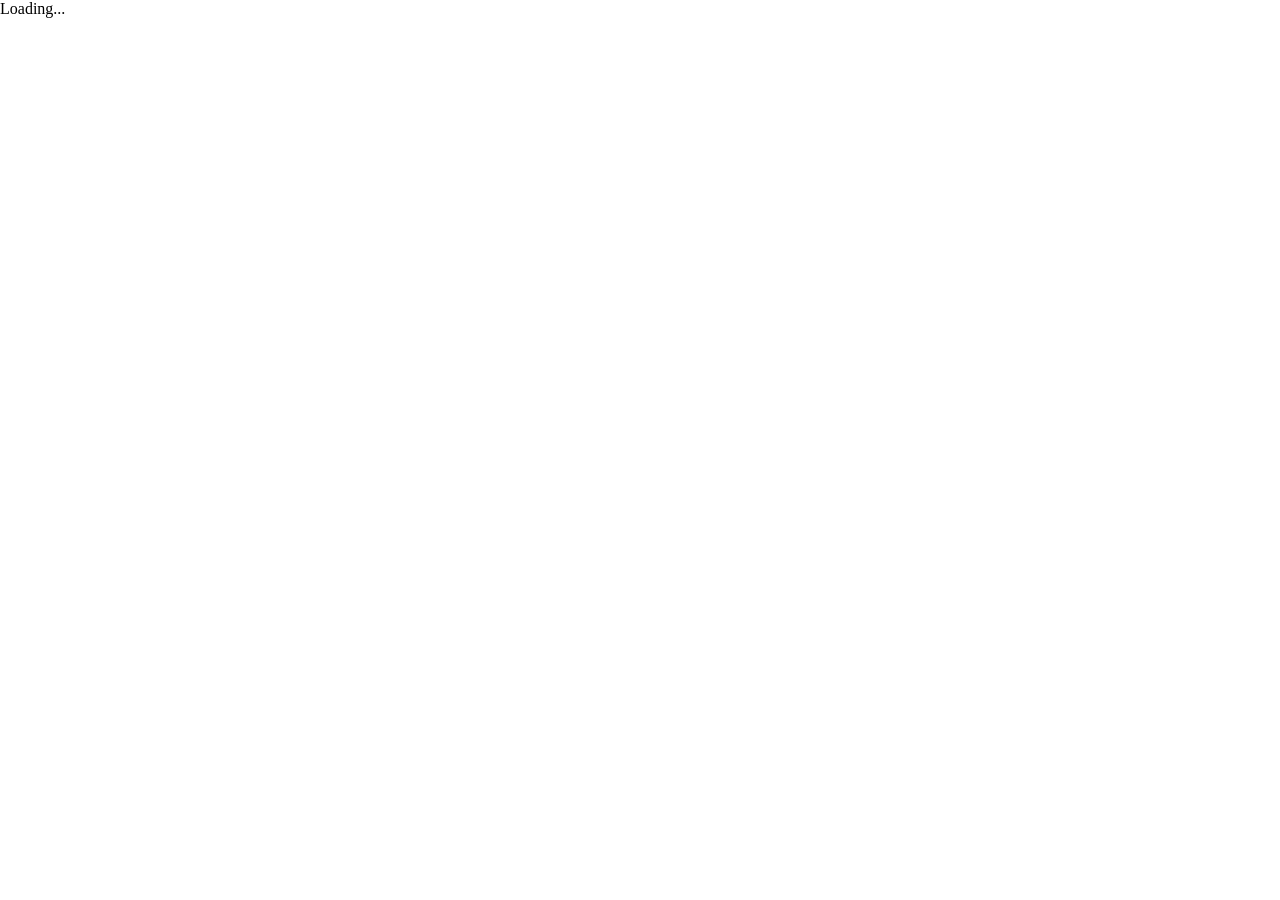
==== soyboiPlinko/index.html @ 9991f7f1 "Added soyboi plinko" ====
<!DOCTYPE html>
<html lang="en">
  <head>
    <meta charset="utf-8" />
    <meta name="viewport" content="width=device-width, initial-scale=1.0">

    <title>Sketch</title>

    <link rel="stylesheet" type="text/css" href="style.css">

    <script src="libraries/p5.min.js"></script>
    <script src="libraries/p5.sound.min.js"></script>
    <script src="libraries/matter.js"></script>
  </head>

  <body>
    <script src="sketch.js"></script>
  </body>
</html>
---- soyboiPlinko/style.css ----
html, body {
  margin: 0;
  padding: 0;
}

canvas {
  display: block;
}
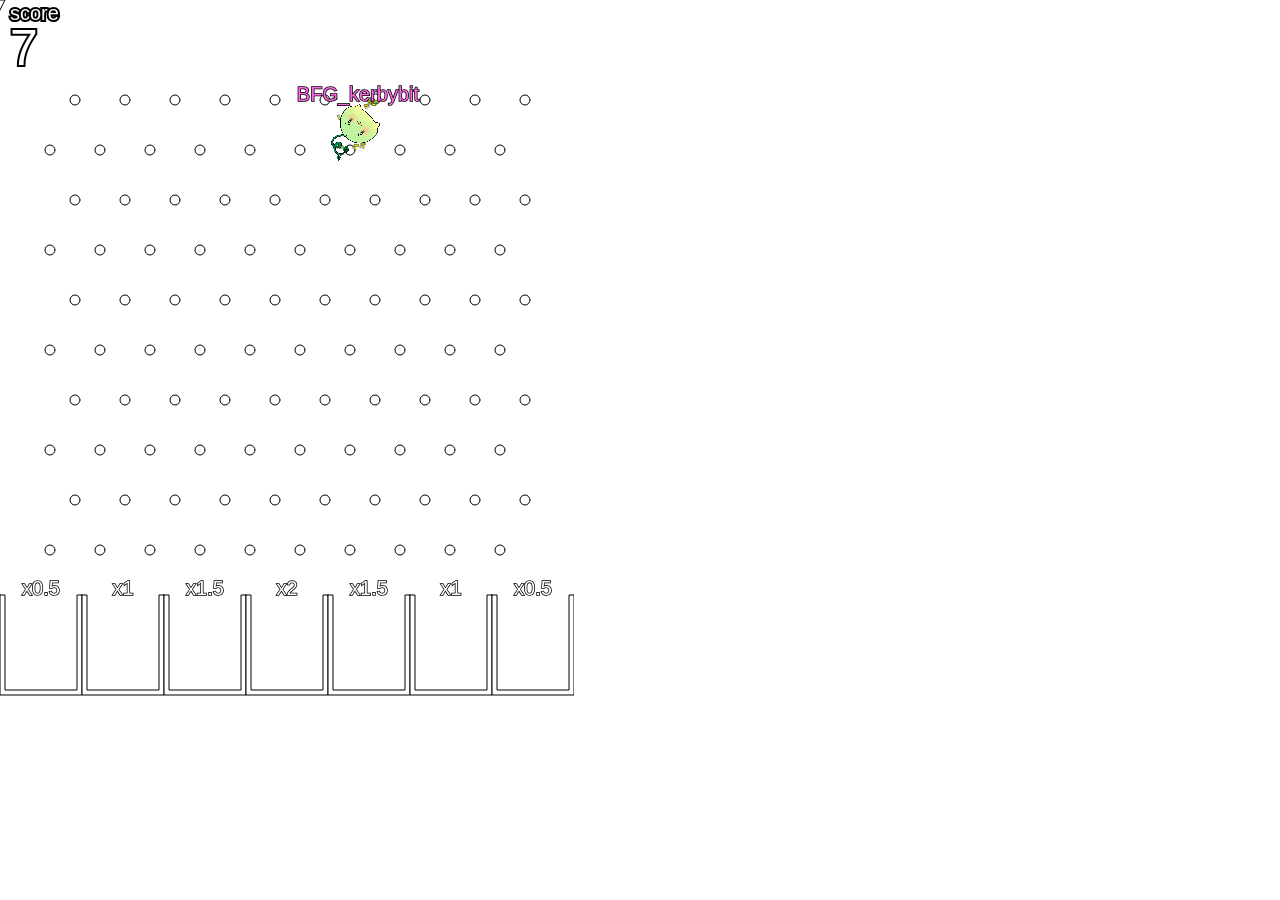
==== commit 9b43ff39: "Added scoring - refactored some code (still needs more cleanup) - added particle effects - added pin" ====
--- a/soyboiPlinko/index.html
+++ b/soyboiPlinko/index.html
@@ -11,6 +11,8 @@
     <script src="libraries/p5.min.js"></script>
     <script src="libraries/p5.sound.min.js"></script>
     <script src="libraries/matter.js"></script>
+    <script src="libraries/objects.js"></script>
+    <script src="libraries/particles.js"></script>
   </head>
 
   <body>
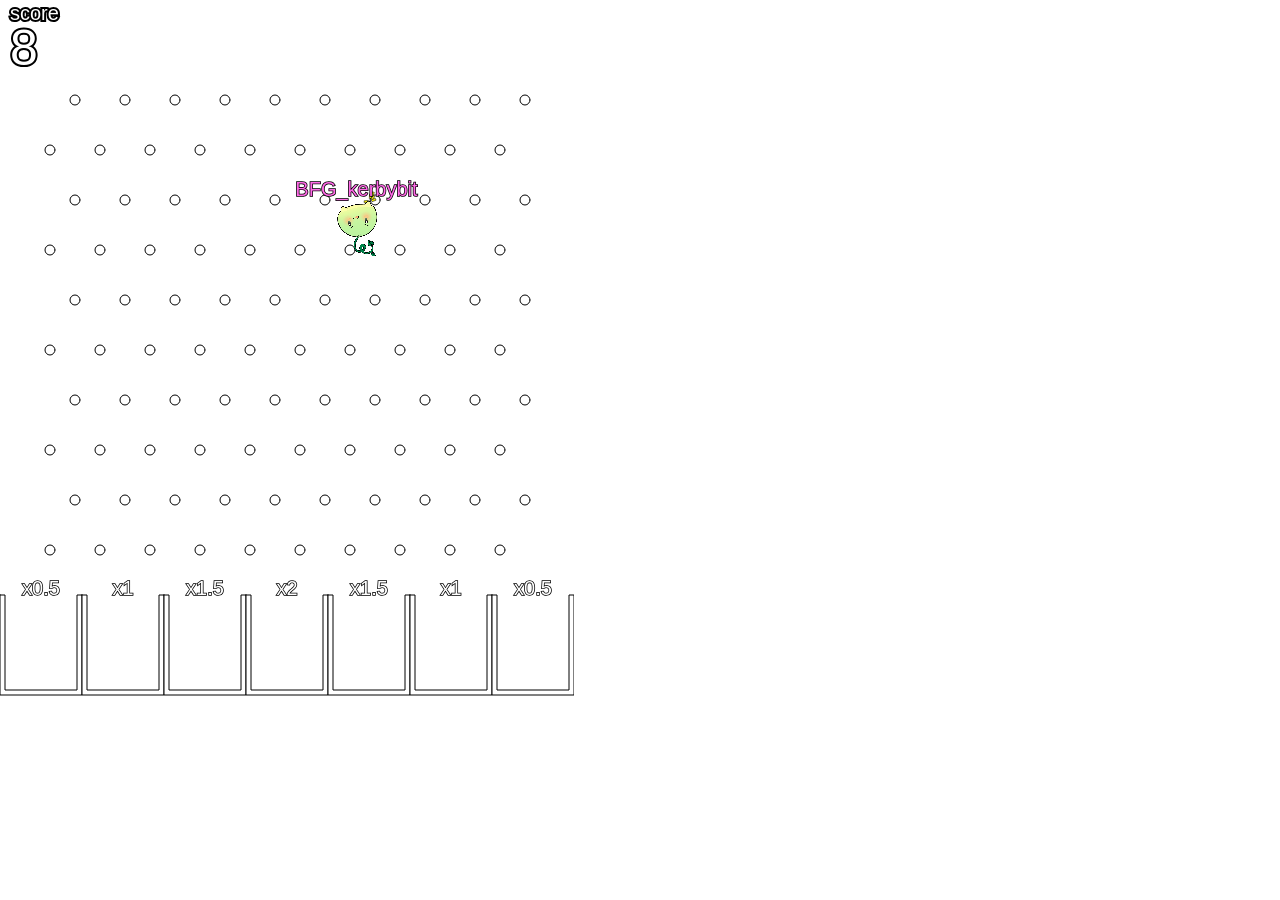
==== commit 3e6262dc: "Refactoring - moved object into their own files - created object handlers to clean up sketch.js - ad" ====
--- a/soyboiPlinko/index.html
+++ b/soyboiPlinko/index.html
@@ -4,15 +4,22 @@
     <meta charset="utf-8" />
     <meta name="viewport" content="width=device-width, initial-scale=1.0">
 
-    <title>Sketch</title>
+    <title>Soyboi Plinko</title>
+    <link rel="apple-touch-icon" sizes="180x180" href="./images/apple-touch-icon.png">
+    <link rel="icon" type="image/png" sizes="32x32" href="./images/favicon-32x32.png">
+    <link rel="icon" type="image/png" sizes="16x16" href="./images/favicon-16x16.png">
+    <link rel="manifest" href="./images/site.webmanifest">
 
     <link rel="stylesheet" type="text/css" href="style.css">
 
     <script src="libraries/p5.min.js"></script>
     <script src="libraries/p5.sound.min.js"></script>
     <script src="libraries/matter.js"></script>
-    <script src="libraries/objects.js"></script>
+    <script src="libraries/soybois.js"></script>
+    <script src="libraries/pegs.js"></script>
+    <script src="libraries/buckets.js"></script>
     <script src="libraries/particles.js"></script>
+    <script src="libraries/helperFunctions.js"></script>
   </head>
 
   <body>
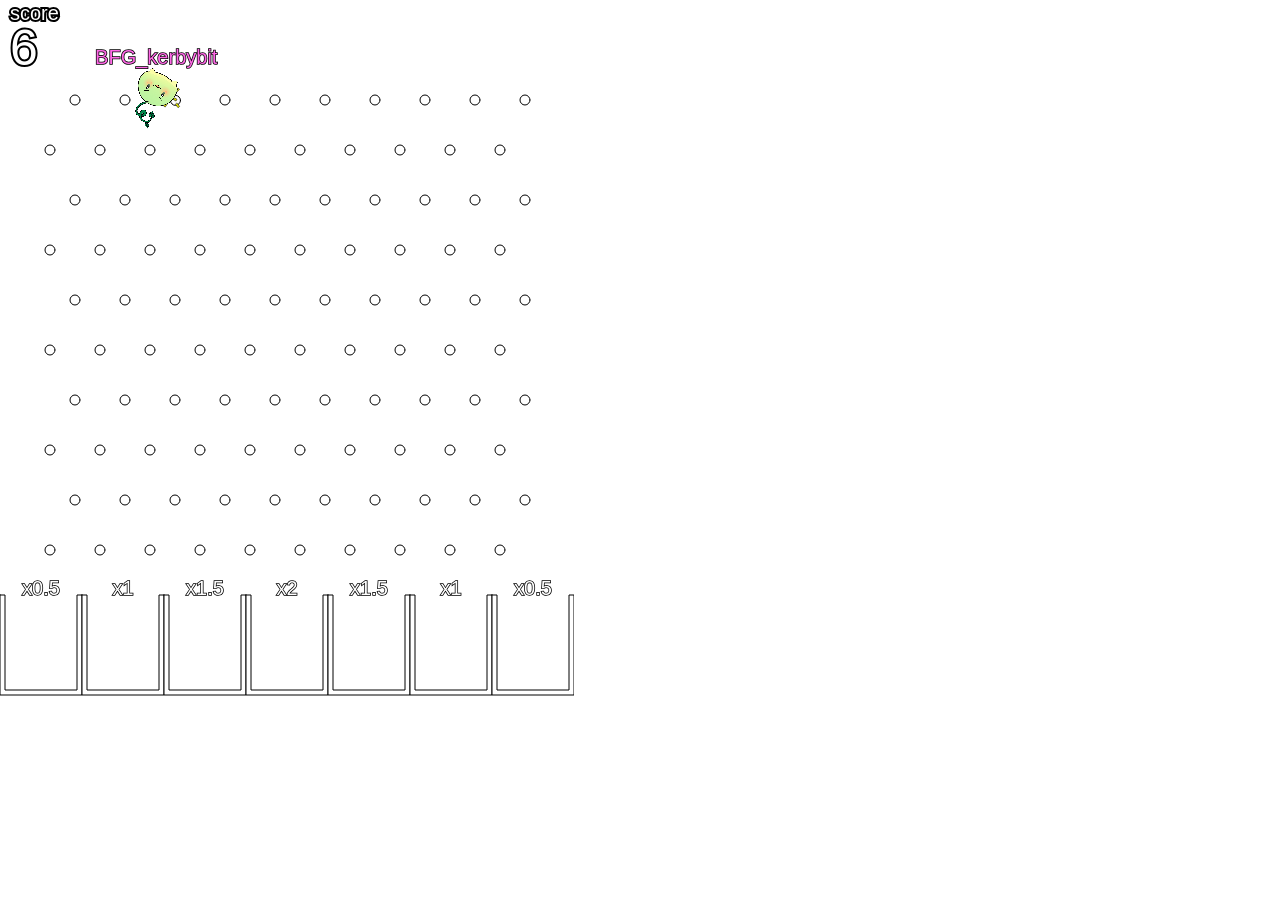
==== commit 62a548bc: "Added twitch chat integration" ====
--- a/soyboiPlinko/index.html
+++ b/soyboiPlinko/index.html
@@ -15,14 +15,21 @@
     <script src="libraries/p5.min.js"></script>
     <script src="libraries/p5.sound.min.js"></script>
     <script src="libraries/matter.js"></script>
+
     <script src="libraries/soybois.js"></script>
     <script src="libraries/pegs.js"></script>
     <script src="libraries/buckets.js"></script>
     <script src="libraries/particles.js"></script>
     <script src="libraries/helperFunctions.js"></script>
+
   </head>
 
   <body>
     <script src="sketch.js"></script>
   </body>
+
+  <footer>
+    <script src="libraries/tmi.min.js"></script>
+    <script src="libraries/twitch.js"></script>
+  </footer>
 </html>
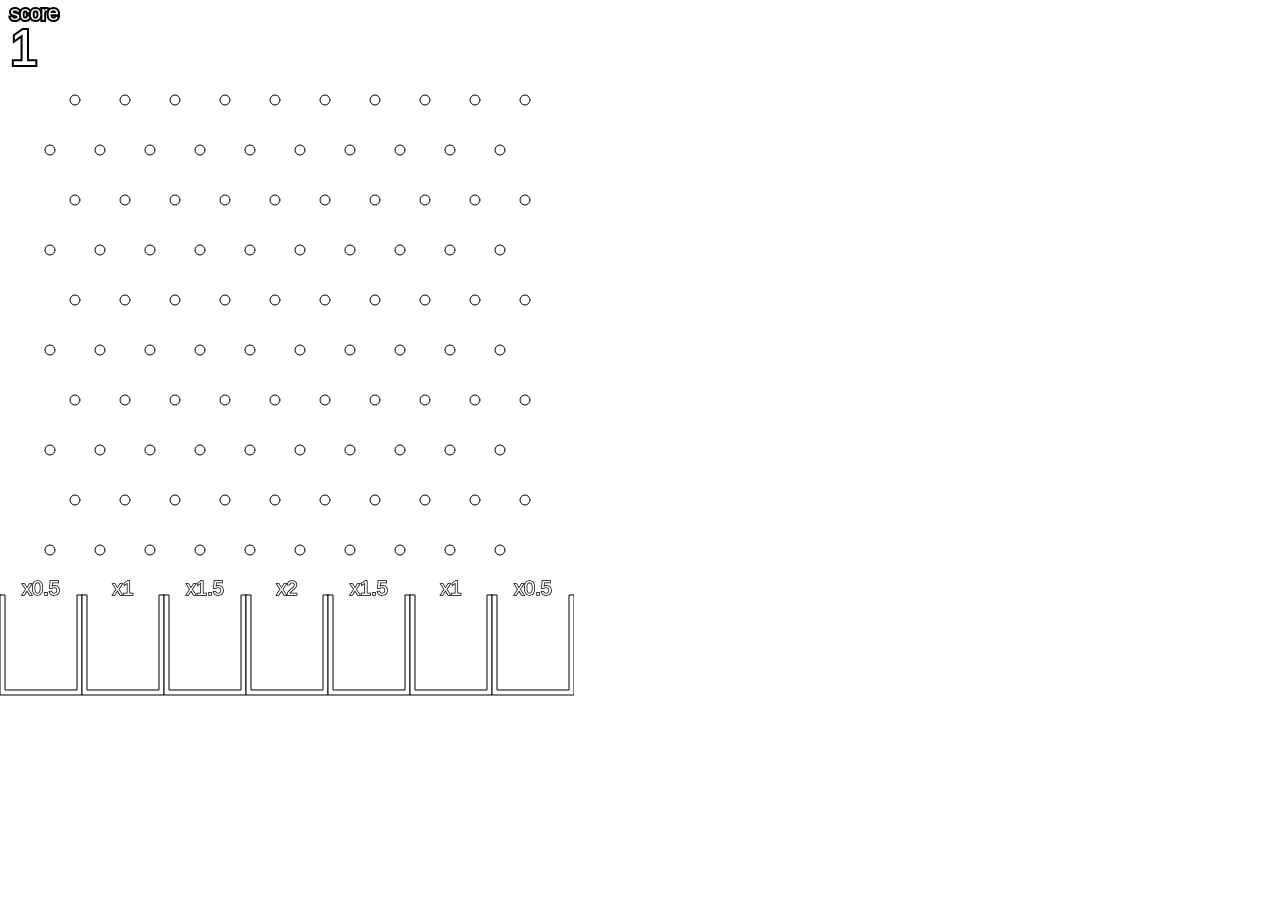
==== commit 27b742a4: "Fixed crash - Fixed color sometimes being undefined from twitch chat - Fixed soybois getting stuck b" ====
--- a/soyboiPlinko/index.html
+++ b/soyboiPlinko/index.html
@@ -21,7 +21,6 @@
     <script src="libraries/buckets.js"></script>
     <script src="libraries/particles.js"></script>
     <script src="libraries/helperFunctions.js"></script>
-
   </head>
 
   <body>
@@ -31,5 +30,6 @@
   <footer>
     <script src="libraries/tmi.min.js"></script>
     <script src="libraries/twitch.js"></script>
+    <script src="libraries/secret.js"></script>
   </footer>
 </html>
